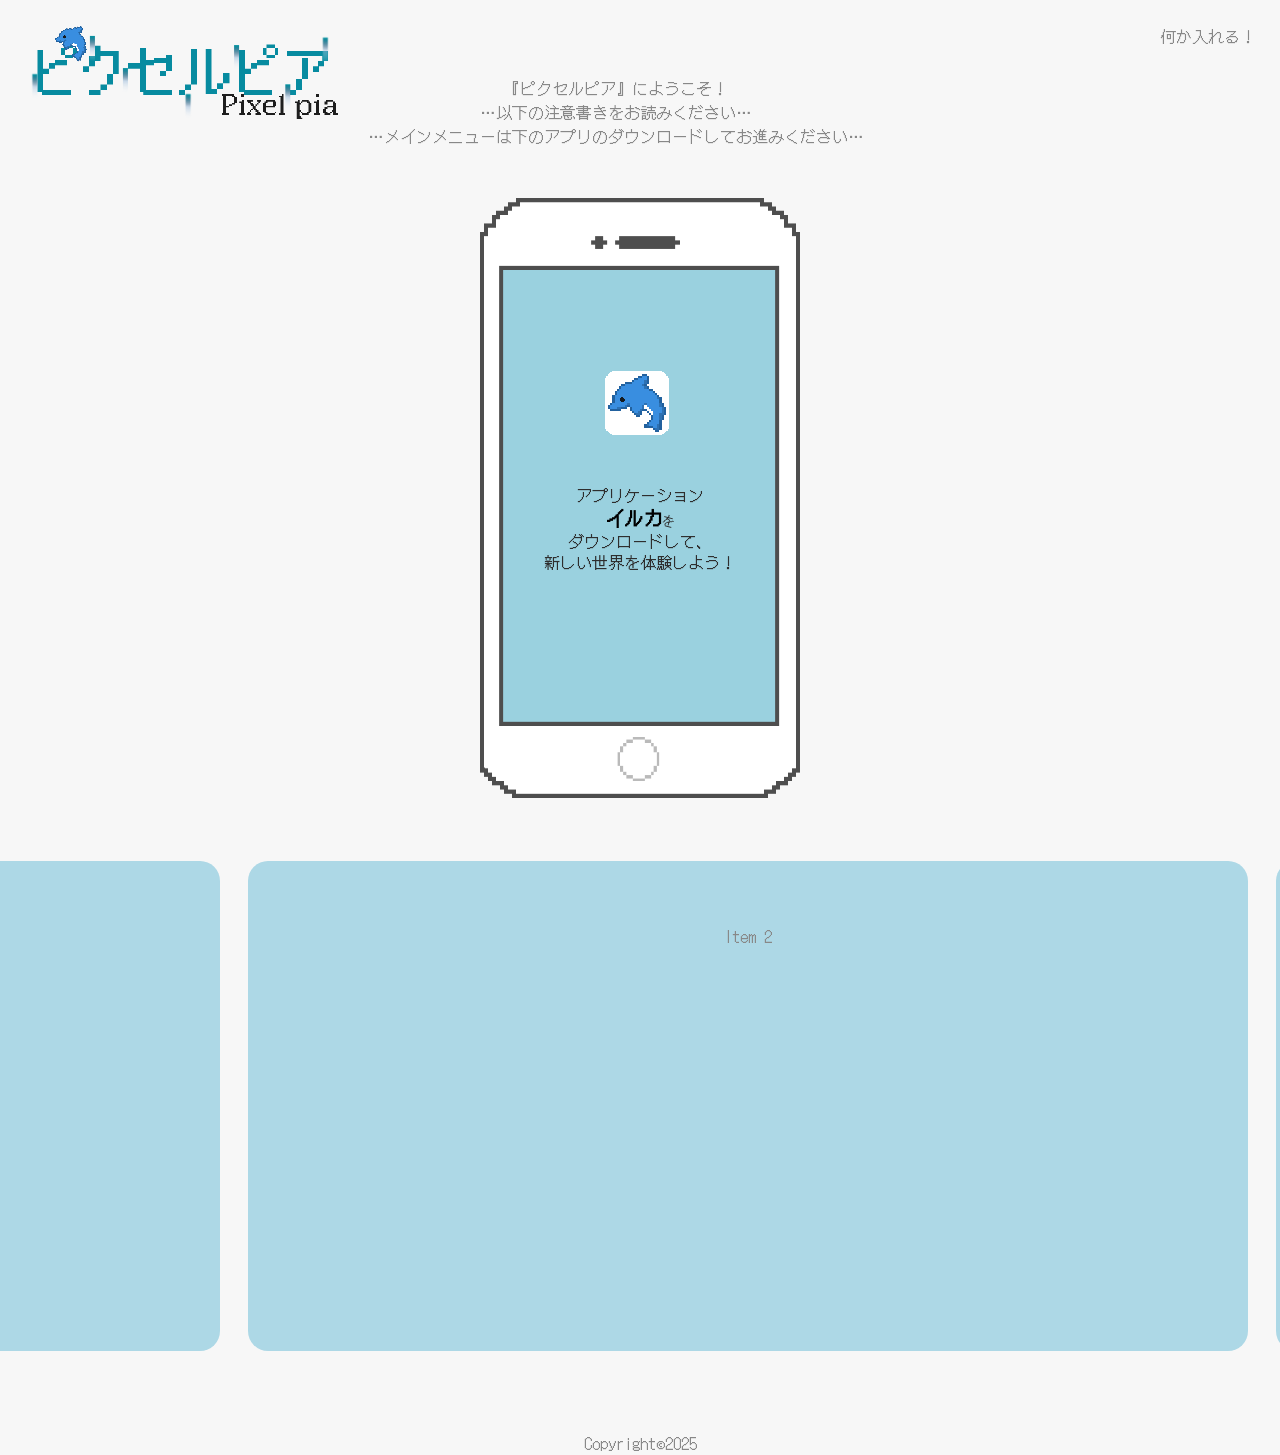
==== index.html @ 74a54cca "Add files via upload" ====
<!DOCTYPE html>
<html lang="ja">
<head>
    <meta charset="UTF-8">
    <meta name="viewport" content="width=device-width, initial-scale=1.0">
    <link rel="preconnect" href="https://fonts.googleapis.com">
    <link rel="preconnect" href="https://fonts.gstatic.com" crossorigin>
    <link href="https://fonts.googleapis.com/css2?family=DotGothic16&family=Zen+Kurenaido&display=swap" rel="stylesheet">
    <link rel="stylesheet" href="style.css">
    <link rel="icon" href="img/favicon.ico">
    <title>ピクセルピア</title>
</head>
<body class="dotgothic16-regular">
    <nav>
        <ul>
            <li>
                <a href="#">
                <img class="pixel" src="img/pixel peer.png" alt="ロゴ">
                </a>
            </li>
            <li>何か入れる！</li>
        </ul>
        <p class="text">
          『ピクセルピア』にようこそ！<br>
            …以下の注意書きをお読みください…<br>
            …メインメニューは下のアプリのダウンロードしてお進みください…
        </p>
    </nav>
    <div class="cover">
      <div class="div">
        <img class="dolphin pixel" src="img/iruka.png" alt="">
        <img class="smartphone" src="img/sumaho.png" alt="">
        <p>アプリケーション<br>
          <span class="dolphin2">イルカ</span><span class="wo">を</span><br>
          ダウンロードして、<br>
          新しい世界を体験しよう！
        </p>
        <img class="rodo" src="img/daunro-do.gif" alt="">
      </div>
    </div>
    

    
    <div class="scroll-wrapper">
        <div class="scroll-track">
          <div class="item">Item 1</div>
          <div class="item">Item 2</div>
          <div class="item">Item 3</div>
          <div class="item">Item 4</div>
          <!-- 以下、複製 -->
        </div>
    </div>
    
    <div>
        <div><img src="" alt=""></div>
        <div><img src="" alt=""></div>
        <div></div>
    </div>
<footer>
    <p>Copyright©2025</p>
</footer>
<script>
const dolphin = document.querySelector('.dolphin');
const rodo = document.querySelector('.rodo');
let isClicked = false;
dolphin.addEventListener('click', () => {
  if (isClicked) return; // 多重クリック防止
  isClicked = true;
  console.log('クリックされました！');
  // ロードを表示
  rodo.style.display = 'block';

  // 5秒後に別のページへ遷移
  setTimeout(() => {
    window.location.href = 'html/tutorial.html';
  }, 5000); // ← 5000ms = 5秒（好きに変えてOK）
});



/*------以下スクロール------*/
const track = document.querySelector('.scroll-track');
track.innerHTML += track.innerHTML; // ここ大事！ループ用に複製

const item = document.querySelector('.item');
const style = getComputedStyle(item);
const itemWidth = 1030; // ← .item の幅 + margin

  console.log('itemWidth:', itemWidth);
  console.log('scrollWidth:', track.scrollWidth);
  console.log('ループリセット値:', track.scrollWidth / 2);

let offset = -240;
let stepCount = 0;
const delay = 3500;


function scrollStep() {
  offset += itemWidth;

  // scrollWidthの半分を超えたらリセット
  if (offset >= (itemWidth * (track.children.length / 2))) {
    // リセット位置の直前に移動（ジャンプ）
    track.style.transition = 'none';
    offset = -240;
    track.style.transform = `translateX(0px)`;

    // 少し遅らせて次のアイテムへ（スクロール続けて見せる！）
    setTimeout(() => {
      offset += itemWidth;
      track.style.transition = 'transform 0.5s ease';
      track.style.transform = `translateX(-${offset}px)`;

      setTimeout(scrollStep, delay + 500);
    }, 20); // ← ここ重要！ほんの少しだけ遅らせる
    return;
  }

  // 普通のスクロール
  track.style.transition = 'transform 1s ease';
  track.style.transform = `translateX(-${offset}px)`;

  setTimeout(scrollStep, delay + 500);
}

scrollStep();
</script>
</body>
</html>
---- style.css ----
.dotgothic16-regular {
  font-family: "DotGothic16", sans-serif;
  font-weight: 400;
  font-style: normal;
}
*{
    margin: 0;
    padding: 0;
}
html{
    overflow: auto;
}
body{
    overflow: hidden;
    color: #888;
    background-color: rgb(247, 247, 247);
    
}
ul{
    display: flex;
    justify-content: space-between;
    list-style-type: none;
}
li{
    margin: 1.5em;
}
nav{
    position: relative;
}
.text{
    position: absolute;
    right: 32.5%;
    top: 50%;
}
img{
    width: 25vw;
}
.cover{
    position: relative; /* 親要素に対して相対位置を設定 */
    width: 100vw;
    height: 70vh;
    margin-bottom: 5em;
}
.div{
    margin: 0 auto;
}
.cover img,.cover p{
    position: absolute; /* 画像を絶対位置で配置 */
}
.rodo{
    top: 80%;
    left: 45%;
    width: 150px;
    height: 35px;
    display: none;
}
.dolphin{
    top: 40%; /* 親要素の中央 */
    left: 49.8%; /* 親要素の中央 */
    transform: translate(-50%, -50%);
    width: 64px;
    height: 64px;
    animation: pulse 2s infinite ease-in-out;
    cursor: pointer;
}
.pixel{
  image-rendering: pixelated;
}
@keyframes pulse {
    0%, 100% {
        transform: translate(-50%, -50%) scale(1);
    }
    50% {
        transform: translate(-50%, -50%) scale(1.1);
    }
}
.cover p{
    color: #2e2e2e;
    top: 60%; /* 親要素の中央 */
    left: 50%; /* 親要素の中央 */
    transform: translate(-50%, -50%);
    line-height: 1.3;
}
.dolphin2{
    font-size: 1.2em;
    font-weight: bold;
    color: #000;
}
.wo{
    font-size: .8em;
    display: inline-block; /* ← 回転に必要 */
    transform: rotate(15deg); /* ← 回転の角度（単位は deg） */
    
}
.smartphone{
    width: 320px;
    height: 600px;
    z-index: -5; /* 優先的に重ねるためのz-index */
    top: 55%; /* 親要素の中央 */
    left: 50%; /* 親要素の中央 */
    transform: translate(-50%, -50%);
}
/*-----------スクロールbox--------------*/

 
.scroll-wrapper {
    width: 100%;         /* 親コンテナの幅 */
    overflow: hidden;    /* 横スクロールを有効にする */
    white-space: nowrap; /* 中身を横並びにする */
    scroll-behavior: smooth;
    position: relative;  /* 矢印を絶対位置に配置するために必要 */
    scrollbar-width: none;         /* Firefoxで非表示 */
    -ms-overflow-style: none;      /* IEで非表示 */
    margin: 2em 0;
}
.scroll-wrapper::-webkit-scrollbar {
    display: none;                 /* Chrome, Safariで非表示 */
}

.scroll-track {
    display: inline-block; /* 子要素を横並びにする */
    white-space: nowrap;   /* 子要素の折り返しを防ぐ */
    animation: scrollLoop 20s linear infinite;
}

  .item {
    display: inline-block;
    width: 1000px;
    height: 450px;
    background-color: lightblue;
    margin: 0 10px;
    text-align: center;
    line-height: 150px;
    border-radius: 20px;
    padding-bottom: 40px;
  }
  .a{
    margin-right: 50px;
  }
/*-----------スクロールbox--------------*/
p{
    text-align: center;
}
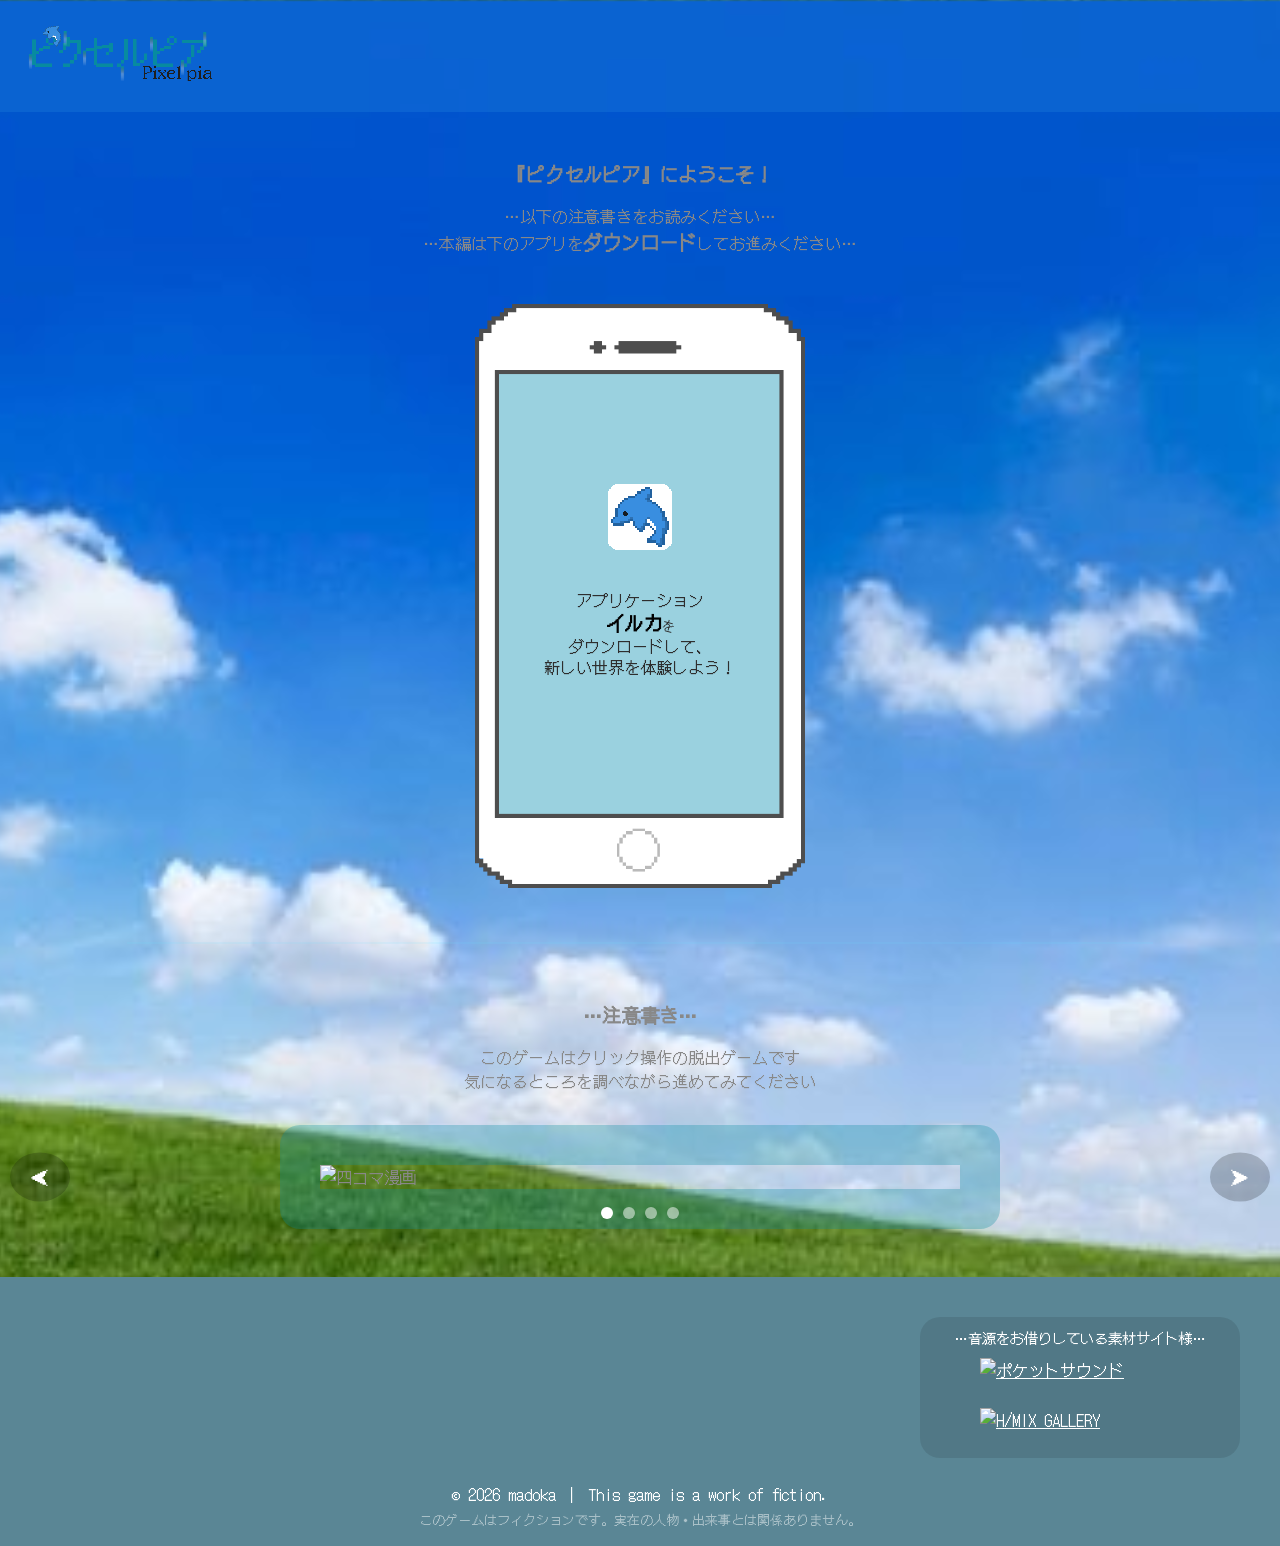
==== commit 2aa8b2bc: "Add files via upload" ====
--- a/index.html
+++ b/index.html
@@ -7,123 +7,167 @@
     <link rel="preconnect" href="https://fonts.gstatic.com" crossorigin>
     <link href="https://fonts.googleapis.com/css2?family=DotGothic16&family=Zen+Kurenaido&display=swap" rel="stylesheet">
     <link rel="stylesheet" href="style.css">
+    <link rel="stylesheet" href="css/tutorial.css">
     <link rel="icon" href="img/favicon.ico">
     <title>ピクセルピア</title>
 </head>
 <body class="dotgothic16-regular">
+  <div id="loader">Now loading…</div>
+  <div class="game-wrapper"></div>
     <nav>
-        <ul>
+        <ul class="top">
             <li>
                 <a href="#">
-                <img class="pixel" src="img/pixel peer.png" alt="ロゴ">
+                <img class="pixel" src="img/pixel peer.png" alt="ロゴ-ピクセルピア">
                 </a>
             </li>
-            <li>何か入れる！</li>
         </ul>
-        <p class="text">
-          『ピクセルピア』にようこそ！<br>
-            …以下の注意書きをお読みください…<br>
-            …メインメニューは下のアプリのダウンロードしてお進みください…
-        </p>
     </nav>
-    <div class="cover">
-      <div class="div">
-        <img class="dolphin pixel" src="img/iruka.png" alt="">
-        <img class="smartphone" src="img/sumaho.png" alt="">
-        <p>アプリケーション<br>
-          <span class="dolphin2">イルカ</span><span class="wo">を</span><br>
-          ダウンロードして、<br>
-          新しい世界を体験しよう！
-        </p>
-        <img class="rodo" src="img/daunro-do.gif" alt="">
-      </div>
+    <div class="text">
+      <p class="bold">『ピクセルピア』にようこそ！</p>
+      <p class="mtop">
+        …以下の注意書きをお読みください…<br>
+        …本編は下のアプリを<span class="bold">ダウンロード</span>してお進みください…
+      </p>
     </div>
-    
+  <div class="div">
+      <img class="dolphin" src="img/iruka.png" alt="イルカのアイコン">
+      <p>アプリケーション<br>
+        <span class="bold2">イルカ</span><span class="wo">を</span><br>
+        ダウンロードして、<br>
+        新しい世界を体験しよう！
+      </p>
+      <img class="rodo" src="img/daunro-do.gif" alt="ダウンロードバー">
+  </div>
+  <div class="line"></div>
+  <p class="text bold">…注意書き…</p>
 
-    
-    <div class="scroll-wrapper">
-        <div class="scroll-track">
-          <div class="item">Item 1</div>
-          <div class="item">Item 2</div>
-          <div class="item">Item 3</div>
-          <div class="item">Item 4</div>
-          <!-- 以下、複製 -->
+  <p class="mtop">
+    このゲームはクリック操作の脱出ゲームです<br>
+    気になるところを調べながら進めてみてください
+  </p>
+  
+  <div class="scroll-cover">
+        <div class="items">
+          <img class="item" src="img/00.png" alt="四コマ漫画">
         </div>
+    <div class="arrow-left">&#x2B9C;</div> <!-- 左矢印 -->
+    <div class="arrow-right">&#x2B9E;</div> <!-- 右矢印 -->
+
+    <div class="dots">
+      <span class="dot" data-index="0"></span>
+      <span class="dot" data-index="1"></span>
+      <span class="dot" data-index="2"></span>
+      <span class="dot" data-index="3"></span>
     </div>
-    
-    <div>
-        <div><img src="" alt=""></div>
-        <div><img src="" alt=""></div>
-        <div></div>
-    </div>
-<footer>
-    <p>Copyright©2025</p>
-</footer>
+  </div>
+   
+  <footer class="footer-cover">
+    <ul class="foot">
+        <li class="saito">
+          <p>…音源をお借りしている素材サイト様…</p>
+          <a href="https://pocket-se.info/" target="_blank" rel="noopener noreferrer">
+            <img src="img/bnr_pocket-se.jpg" alt="ポケットサウンド">
+          </a>
+          <a href="http://www.hmix.net/" target="_blank" rel="noopener noreferrer">
+            <img src="img/hmix1.gif" alt="H/MIX GALLERY">
+          </a>
+        </li>
+    </ul>
+    <p class="copy">
+      © 2026 madoka ｜ This game is a work of fiction.<br>
+      <span>このゲームはフィクションです。実在の人物・出来事とは関係ありません。</span>
+    </p>
+  </footer>
+  
 <script>
+/*------イルカ-ダウンロード------*/
 const dolphin = document.querySelector('.dolphin');
 const rodo = document.querySelector('.rodo');
 let isClicked = false;
+const audio = new Audio("mp3/piko.mp3");
+audio.load();
 dolphin.addEventListener('click', () => {
   if (isClicked) return; // 多重クリック防止
   isClicked = true;
-  console.log('クリックされました！');
+  audio.play();
+  //console.log('クリックされました！');
   // ロードを表示
   rodo.style.display = 'block';
 
   // 5秒後に別のページへ遷移
   setTimeout(() => {
-    window.location.href = 'html/tutorial.html';
+    window.location.href = 'html/1.html';
   }, 5000); // ← 5000ms = 5秒（好きに変えてOK）
 });
 
+/*------四コマ漫画-----*/
+const scrollContainer = document.querySelector('.scroll-wrapper');
+const scrollContent = document.querySelector('.scroll-track');
+const arrowLeft = document.querySelector('.arrow-left');
+const arrowRight = document.querySelector('.arrow-right');
+const item = document.querySelector('.item');
+let currentIndex = 0; // いま表示してるアイテムの番号
 
+const directions = [
+  "img/00.png",
+  "img/01.png",
+  "img/04.png",
+  "img/03.png"
+];
+function loadItemsFromRoom(el){
+  item.src = directions[el];
+}
+function setupNavigation() {
+  arrowLeft.addEventListener('click', () => {
+    currentIndex = (currentIndex - 1 + directions.length) % directions.length;
+    loadItemsFromRoom(currentIndex);
+    updateDots();
+  });
 
-/*------以下スクロール------*/
-const track = document.querySelector('.scroll-track');
-track.innerHTML += track.innerHTML; // ここ大事！ループ用に複製
+  arrowRight.addEventListener('click', () => {
+    currentIndex = (currentIndex + 1) % directions.length;
+    loadItemsFromRoom(currentIndex);
+    updateDots();
+  });
+}
+setupNavigation();
+loadItemsFromRoom(currentIndex);
+/*------ボタン------*/
+const dots = document.querySelectorAll('.dot');
 
-const item = document.querySelector('.item');
-const style = getComputedStyle(item);
-const itemWidth = 1030; // ← .item の幅 + margin
-
-  console.log('itemWidth:', itemWidth);
-  console.log('scrollWidth:', track.scrollWidth);
-  console.log('ループリセット値:', track.scrollWidth / 2);
-
-let offset = -240;
-let stepCount = 0;
-const delay = 3500;
-
-
-function scrollStep() {
-  offset += itemWidth;
-
-  // scrollWidthの半分を超えたらリセット
-  if (offset >= (itemWidth * (track.children.length / 2))) {
-    // リセット位置の直前に移動（ジャンプ）
-    track.style.transition = 'none';
-    offset = -240;
-    track.style.transform = `translateX(0px)`;
-
-    // 少し遅らせて次のアイテムへ（スクロール続けて見せる！）
-    setTimeout(() => {
-      offset += itemWidth;
-      track.style.transition = 'transform 0.5s ease';
-      track.style.transform = `translateX(-${offset}px)`;
-
-      setTimeout(scrollStep, delay + 500);
-    }, 20); // ← ここ重要！ほんの少しだけ遅らせる
-    return;
-  }
-
-  // 普通のスクロール
-  track.style.transition = 'transform 1s ease';
-  track.style.transform = `translateX(-${offset}px)`;
-
-  setTimeout(scrollStep, delay + 500);
+function updateDots() {
+  dots.forEach(dot => dot.classList.remove('active'));
+  dots[currentIndex].classList.add('active');
 }
 
-scrollStep();
+dots.forEach(dot => {
+  dot.addEventListener('click', () => {
+    currentIndex = Number(dot.dataset.index);
+    loadItemsFromRoom(currentIndex);
+    updateDots();
+  });
+});
+
+// 初期状態
+updateDots();
+
+/*------ローディング------*/
+
+Promise.all([
+  new Promise(resolve => window.addEventListener('load', resolve)), // ページ読み込み完了
+  new Promise(resolve => setTimeout(resolve, 1500)) // 最低1.5秒待つ
+]).then(() => {
+  const loader = document.getElementById('loader');
+  const game = document.querySelector('.game-wrapper');
+
+  loader.style.opacity = 0; // フェードアウト
+
+  setTimeout(() => {
+    loader.remove();
+    game.remove();
+  }, 500);
+});
 </script>
 </body>
 </html>
--- a/style.css
+++ b/style.css
@@ -14,130 +14,194 @@
     overflow: hidden;
     color: #888;
     background-color: rgb(247, 247, 247);
-    
-}
-ul{
+}
+nav{
+    background-color: rgba(101, 219, 255, 0.1);
+}
+.top{
     display: flex;
-    justify-content: space-between;
     list-style-type: none;
 }
 li{
     margin: 1.5em;
 }
-nav{
-    position: relative;
-}
-.text{
-    position: absolute;
-    right: 32.5%;
-    top: 50%;
+.pixel{
+  image-rendering: pixelated;
+  width: 15vw;
 }
 img{
     width: 25vw;
 }
-.cover{
-    position: relative; /* 親要素に対して相対位置を設定 */
-    width: 100vw;
-    height: 70vh;
-    margin-bottom: 5em;
+.text{
+    margin-top: 3em;
+    text-align: center;
+}
+.bold{
+    font-size: 1.2em;
+    font-weight: bold;
+    z-index: 1;
+}
+.mtop{
+    margin-top: 1em;
+    text-align: center;
 }
 .div{
+    width: 270px;
+    height: 410px;
+    margin: 3em auto;
+    background-image: url(img/sumaho.png);
+    background-size: contain;
+    background-repeat: no-repeat;
+    padding: 180px 30px 0;
+}
+.div p{
+    display: block;
+    text-align: center;
+    margin:40px auto;
+    line-height: 1.3;
+    color: #2e2e2e;
+    z-index: 1;
+}
+/*-----------中身--------------*/
+.dolphin{
+    display: block;
     margin: 0 auto;
-}
-.cover img,.cover p{
-    position: absolute; /* 画像を絶対位置で配置 */
-}
-.rodo{
-    top: 80%;
-    left: 45%;
-    width: 150px;
-    height: 35px;
-    display: none;
-}
-.dolphin{
-    top: 40%; /* 親要素の中央 */
-    left: 49.8%; /* 親要素の中央 */
-    transform: translate(-50%, -50%);
     width: 64px;
-    height: 64px;
     animation: pulse 2s infinite ease-in-out;
     cursor: pointer;
-}
-.pixel{
-  image-rendering: pixelated;
+    z-index: 1;
+    image-rendering: pixelated;
 }
 @keyframes pulse {
     0%, 100% {
-        transform: translate(-50%, -50%) scale(1);
+        transform: scale(1);
     }
     50% {
-        transform: translate(-50%, -50%) scale(1.1);
+        transform: scale(1.1);
     }
 }
-.cover p{
-    color: #2e2e2e;
-    top: 60%; /* 親要素の中央 */
-    left: 50%; /* 親要素の中央 */
-    transform: translate(-50%, -50%);
-    line-height: 1.3;
-}
-.dolphin2{
+.bold2{
     font-size: 1.2em;
     font-weight: bold;
     color: #000;
+    z-index: 1;
 }
 .wo{
     font-size: .8em;
     display: inline-block; /* ← 回転に必要 */
     transform: rotate(15deg); /* ← 回転の角度（単位は deg） */
-    
-}
-.smartphone{
-    width: 320px;
-    height: 600px;
-    z-index: -5; /* 優先的に重ねるためのz-index */
-    top: 55%; /* 親要素の中央 */
-    left: 50%; /* 親要素の中央 */
-    transform: translate(-50%, -50%);
+    z-index: 1;
+}
+.rodo{
+    width: 150px;
+    height: 35px;
+    z-index: 1;
+    display: none;
+    margin: auto;
+}
+.line{
+    width: 80%;
+    border: solid 1.5px rgba(101, 219, 255, 0.1);
+    margin: 0 auto;
 }
 /*-----------スクロールbox--------------*/
-
- 
-.scroll-wrapper {
-    width: 100%;         /* 親コンテナの幅 */
-    overflow: hidden;    /* 横スクロールを有効にする */
-    white-space: nowrap; /* 中身を横並びにする */
-    scroll-behavior: smooth;
-    position: relative;  /* 矢印を絶対位置に配置するために必要 */
-    scrollbar-width: none;         /* Firefoxで非表示 */
-    -ms-overflow-style: none;      /* IEで非表示 */
-    margin: 2em 0;
-}
-.scroll-wrapper::-webkit-scrollbar {
-    display: none;                 /* Chrome, Safariで非表示 */
-}
-
-.scroll-track {
-    display: inline-block; /* 子要素を横並びにする */
-    white-space: nowrap;   /* 子要素の折り返しを防ぐ */
-    animation: scrollLoop 20s linear infinite;
-}
-
-  .item {
-    display: inline-block;
-    width: 1000px;
-    height: 450px;
-    background-color: lightblue;
-    margin: 0 10px;
-    text-align: center;
-    line-height: 150px;
+.scroll-cover {
+    position: relative;
+}
+.items {
+    margin: 2em auto 3em;
+}
+.item {
+    width: 50vw;
+    height: 100%;
     border-radius: 20px;
-    padding-bottom: 40px;
-  }
-  .a{
+    border: solid 40px rgba(7, 140, 160, .3);
+    pointer-events: none;
+    margin: 0 auto;
+    display: block;
+}
+
+.arrow-left, .arrow-right {
+    position: absolute;
+    top: 50%;
+    transform: translateY(-50%);
+    background-color: rgba(0, 0, 0, 0.200);
+    color: white;
+    padding: 10px 20px;
+    cursor: pointer;
+    border-radius: 50%;
+    font-size: 20px;
+    user-select: none;
+}
+
+.arrow-left {
+    left: 10px;
+}
+
+.arrow-right {
+    right: 10px;
+}
+/*-----------ボタン--------------*/
+
+.dots {
+    position: absolute;
+    bottom: 10px;       /* 下に表示 */
+    left: 50%;
+    transform: translateX(-50%);
+    display: flex;
+    gap: 10px;
+}
+
+.dot {
+    width: 12px;
+    height: 12px;
+    background-color: rgba(255,255,255,0.5);
+    border-radius: 50%;
+    cursor: pointer;
+}
+
+.dot.active {
+    background-color: white; /* 選択中の丸 */
+}
+.a{
     margin-right: 50px;
-  }
-/*-----------スクロールbox--------------*/
-p{
-    text-align: center;
-}
+}
+
+/*-----------フッター--------------*/
+.foot{
+    display: flex;
+    flex-direction: row-reverse;
+    list-style-type: none;
+}
+.footer-cover *{
+    color: #fff;
+}
+.footer-cover{
+    background-color: rgb(90, 134, 149);
+    padding: 1em;
+}
+.copy{
+    text-align: center;
+}
+.copy span{
+    font-size: 13px;
+    opacity: .5;
+}
+.saito{
+    background-color: rgba(0, 0, 0, 0.1);
+    border-radius: 20px;
+    text-decoration: none;
+    width: 20em;
+    height: 100%;
+}
+.saito p{
+    font-size: .9em;
+    text-align: center;
+    margin: 10px 20px;
+}
+.saito img{
+    display: block;
+    margin: 3% auto;
+    width: 200px;
+    height: 40px;
+}
--- a/css/tutorial.css
+++ b/css/tutorial.css
@@ -0,0 +1,33 @@
+.dotgothic16-regular {
+  font-family: "DotGothic16", sans-serif;
+  font-weight: 400;
+  font-style: normal;
+}
+*{
+    margin: 0;
+    padding: 0;
+}
+body{
+    background-image: url(../img/S__98738196.jpg);
+    background-size: cover;
+    background-position: center 10%;
+}
+
+#loader {
+  position: fixed;
+  top:0; left:0; width: 100vw;height: 100vh;
+  background: #fff;
+  color: #078ba0;
+  display: flex;
+  align-items: center;
+  justify-content: center;
+  font-size: 2rem;
+  z-index: 9999;
+}
+#loader {
+  transition: opacity 1s ease; /* 1秒かけてフェードアウト */
+}
+
+#content {
+  transition: opacity 1s ease; /* 1秒かけてフェードイン */
+}
